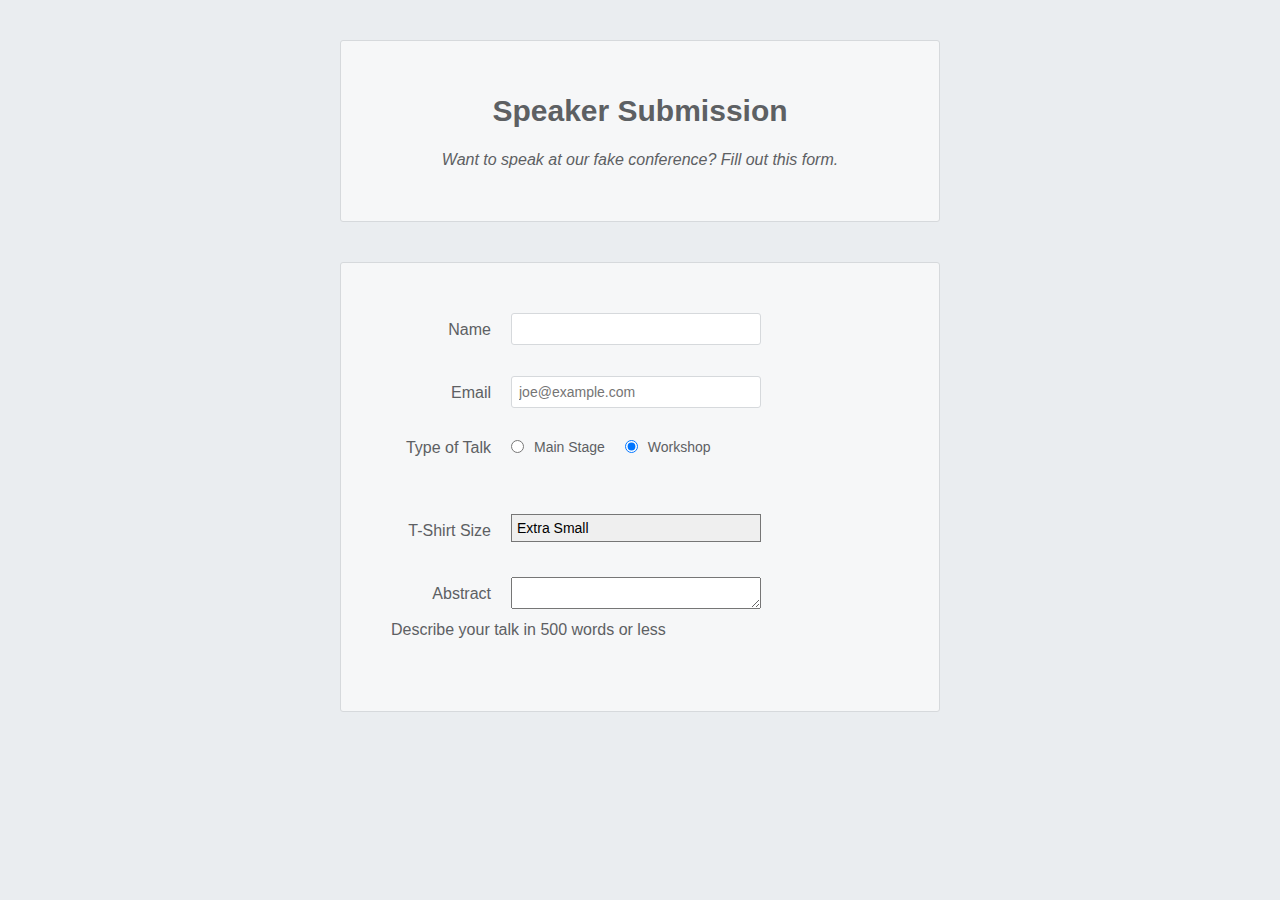
==== forms/index.html @ e45aa3c8 "add forms" ====
<!DOCTYPE html>
<html lang='en'>

<head>
    <meta charset='UTF-8' />
    <title>Speaker Submission</title>
    <link rel='stylesheet' href='styles.css' />
</head>

<body>
    <header class='speaker-form-header'>
        <h1>Speaker Submission</h1>
        <p><em>Want to speak at our fake conference? Fill out this form.</em></p>
    </header>
    <form action='' method='get' class='speaker-form'>
        <div class='form-row'>
            <label for='full-name'>Name</label>
            <input id='full-name' name='full-name' type='text' />
        </div>
        <div class='form-row'>
            <label for='email'>Email</label>
            <input id='email' name='email' type='email' placeholder='joe@example.com' />
        </div>
        <fieldset class='legacy-form-row'>
            <legend>Type of Talk</legend>
            <input id='talk-type-1' name='talk-type' type='radio' value='main-stage' />
            <label for='talk-type-1' class='radio-label'>Main Stage</label>
            <input id='talk-type-2' name='talk-type' type='radio' value='workshop' checked />
            <label for='talk-type-2' class='radio-label'>Workshop</label>
        </fieldset>
        <div class='form-row'>
            <label for='t-shirt'>T-Shirt Size</label>
            <select id='t-shirt' name='t-shirt'>
                <option value='xs'>Extra Small</option>
                <option value='s'>Small</option>
                <option value='m'>Medium</option>
                <option value='l'>Large</option>
            </select>
        </div>
        <div class='form-row'>
            <label for='abstract'>Abstract</label>
            <textarea id='abstract' name='abstract'></textarea>
            <div class='instructions'>Describe your talk in 500 words or less</div>
        </div>
    </form>
</body>

</html>
---- forms/styles.css ----
* {
    margin: 0;
    padding: 0;
    box-sizing: border-box;
  }
  
  body {
    color: #5D6063;
    background-color: #EAEDF0;
    font-family: "Helvetica", "Arial", sans-serif;
    font-size: 16px;
    line-height: 1.3;
  
    display: flex;
    flex-direction: column;
    align-items: center;
  }
  
  .speaker-form-header {
    text-align: center;
    background-color: #F6F7F8;
    border: 1px solid #D6D9DC;
    border-radius: 3px;
    
    width: 80%;
    margin: 40px 0;
    padding: 50px;
  }
  
  .speaker-form-header h1 {
    font-size: 30px;
    margin-bottom: 20px;
  }

  .speaker-form {
    background-color: #F6F7F8;
    border: 1px solid #D6D9DC;
    border-radius: 3px;
    
    width: 80%;
    padding: 50px;
    margin: 0 0 40px 0;
  }

  .form-row {
    margin-bottom: 40px;
    display: flex;
    justify-content: flex-start;
    flex-direction: column;
    flex-wrap: wrap;
  }
  
  .form-row input[type='text'],
    .form-row input[type='email'] {
    background-color: #FFFFFF;
    border: 1px solid #D6D9DC;
    border-radius: 3px;
    width: 100%;
    padding: 7px;
    font-size: 14px;
  }
  
  .form-row label {
    margin-bottom: 15px;
  }

  @media only screen and (min-width: 700px) {
    .speaker-form-header,
    .speaker-form {
      width: 600px;
    }
    .form-row {
      flex-direction: row;
      align-items: flex-start; /* To avoid stretching */
      margin-bottom: 20px;
    }
    .form-row input[type='text'],
      .form-row input[type='email'],
      .form-row select,
      .form-row textarea {
      width: 250px;
      height: initial;
    }
    .form-row label {
      text-align: right;
      width: 120px;
      margin-top: 7px;
      padding-right: 20px;
    }

    .legacy-form-row {
        margin-bottom: 10px;
      }
      .legacy-form-row legend {
        width: 120px;
        text-align: right;
        padding-right: 20px;
      }
      .legacy-form-row legend {
        float: left;
      }
  }

.form-row input[type='text']:invalid,
.form-row input[type='email']:invalid {
  border: 1px solid #D55C5F;
  color: #D55C5F;
  box-shadow: none; /* Remove default red glow in Firefox */
}

.legacy-form-row {
    border: none;
    margin-bottom: 40px;
  }
  
  .legacy-form-row legend {
    margin-bottom: 15px;
  }
  
  .legacy-form-row .radio-label {
    display: block;
    font-size: 14px;
    padding: 0 20px 0 10px;
  }
  
  .legacy-form-row input[type='radio'] {
    margin-top: 2px;
  }
    
  .legacy-form-row .radio-label,
  .legacy-form-row input[type='radio'] {
    float: left;
  }
  .form-row select {
    padding: 5px;
    font-size: 14px;            /* This won't work in Chrome or Safari */
    -webkit-appearance: none;   /* This will make it work */
  }
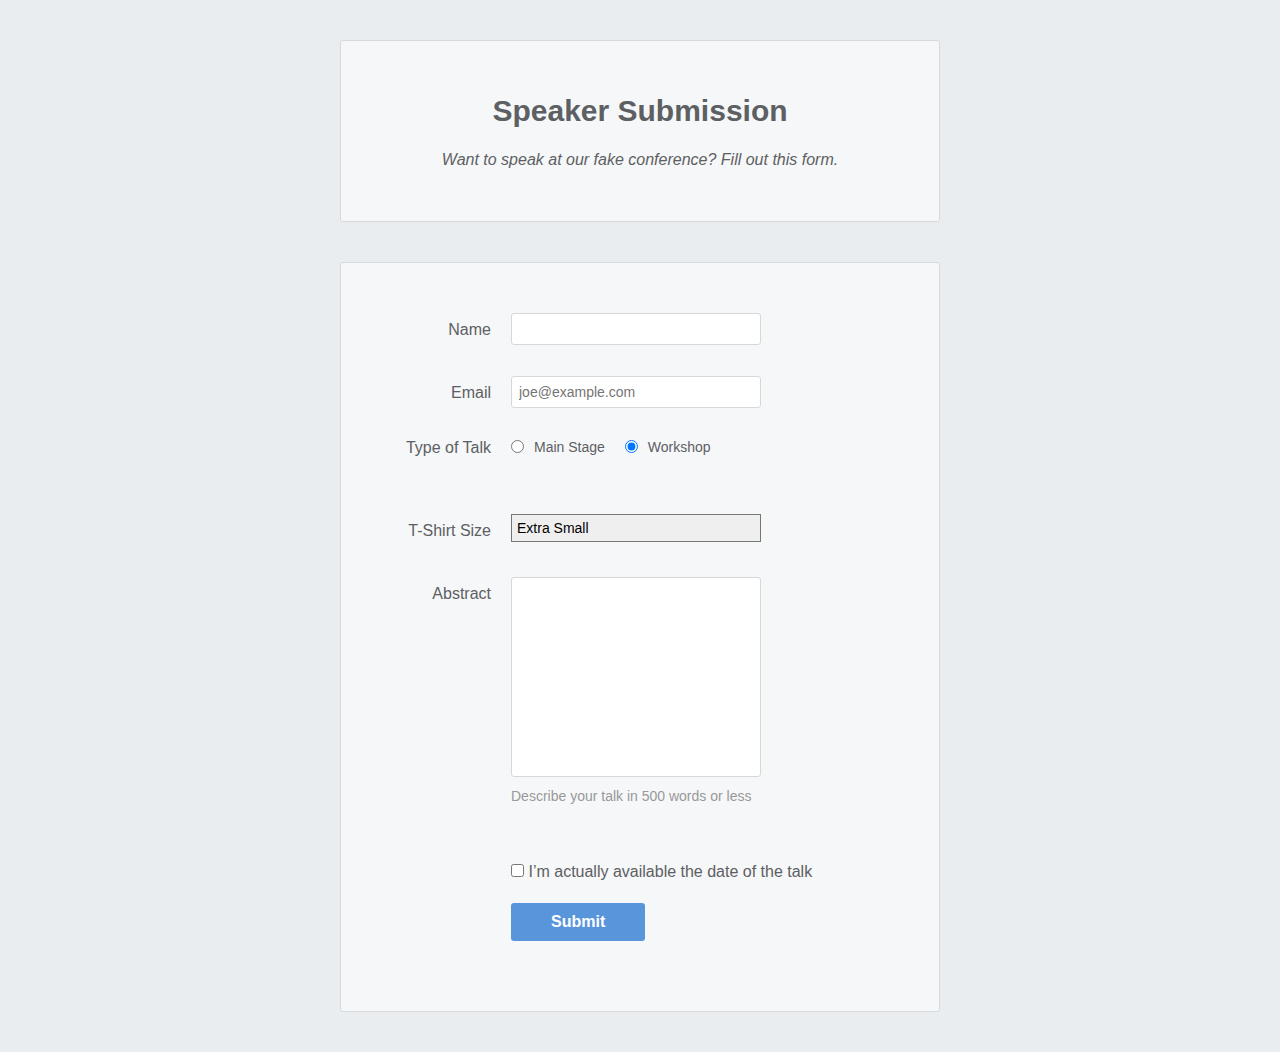
==== commit bf5489fb: "finalize form" ====
--- a/forms/index.html
+++ b/forms/index.html
@@ -42,6 +42,15 @@
             <textarea id='abstract' name='abstract'></textarea>
             <div class='instructions'>Describe your talk in 500 words or less</div>
         </div>
+        <div class='form-row'>
+            <label class='checkbox-label' for='available'>
+                <input id='available' name='available' type='checkbox' value='is-available' />
+                <span>I’m actually available the date of the talk</span>
+            </label>
+        </div>
+        <div class='form-row'>
+            <button>Submit</button>
+        </div>
     </form>
 </body>
 
--- a/forms/styles.css
+++ b/forms/styles.css
@@ -64,6 +64,25 @@
     margin-bottom: 15px;
   }
 
+  .form-row textarea {
+    font-family: "Helvetica", "Arial", sans-serif;
+    font-size: 14px;
+  
+    border: 1px solid #D6D9DC;
+    border-radius: 3px;
+  
+    min-height: 200px;
+    margin-bottom: 10px;
+    padding: 7px;
+    resize: none;  /* By default, many browsers let the user resize <textarea> elements to whatever dimensions they want. We disabled this here with the resize property. */
+  }
+
+  .form-row .instructions {
+    color: #999999;
+    font-size: 14px;
+    margin-bottom: 30px;
+  }
+
   @media only screen and (min-width: 700px) {
     .speaker-form-header,
     .speaker-form {
@@ -99,6 +118,16 @@
       .legacy-form-row legend {
         float: left;
       }
+    .form-row .instructions {
+      margin-left: 120px;
+    }
+    .form-row .checkbox-label {
+      margin-left: 120px;
+      width: auto;
+    }
+    .form-row button {
+      margin-left: 120px;
+    }
   }
 
 .form-row input[type='text']:invalid,
@@ -131,8 +160,36 @@
   .legacy-form-row input[type='radio'] {
     float: left;
   }
+
   .form-row select {
     padding: 5px;
     font-size: 14px;            /* This won't work in Chrome or Safari */
     -webkit-appearance: none;   /* This will make it work */
-  }+  }
+
+  .form-row .checkbox-label {
+    margin-bottom: 0;
+  }
+
+  .form-row button {
+    font-size: 16px;
+    font-weight: bold;
+  
+    color: #FFFFFF;
+    background-color: #5995DA;
+  
+    border: none;
+    border-radius: 3px;
+  
+    padding: 10px 40px;
+    cursor: pointer;
+  }
+  
+  .form-row button:hover {
+    background-color: #76AEED;
+  }
+  
+  .form-row button:active {
+    background-color: #407FC7;
+  }
+  